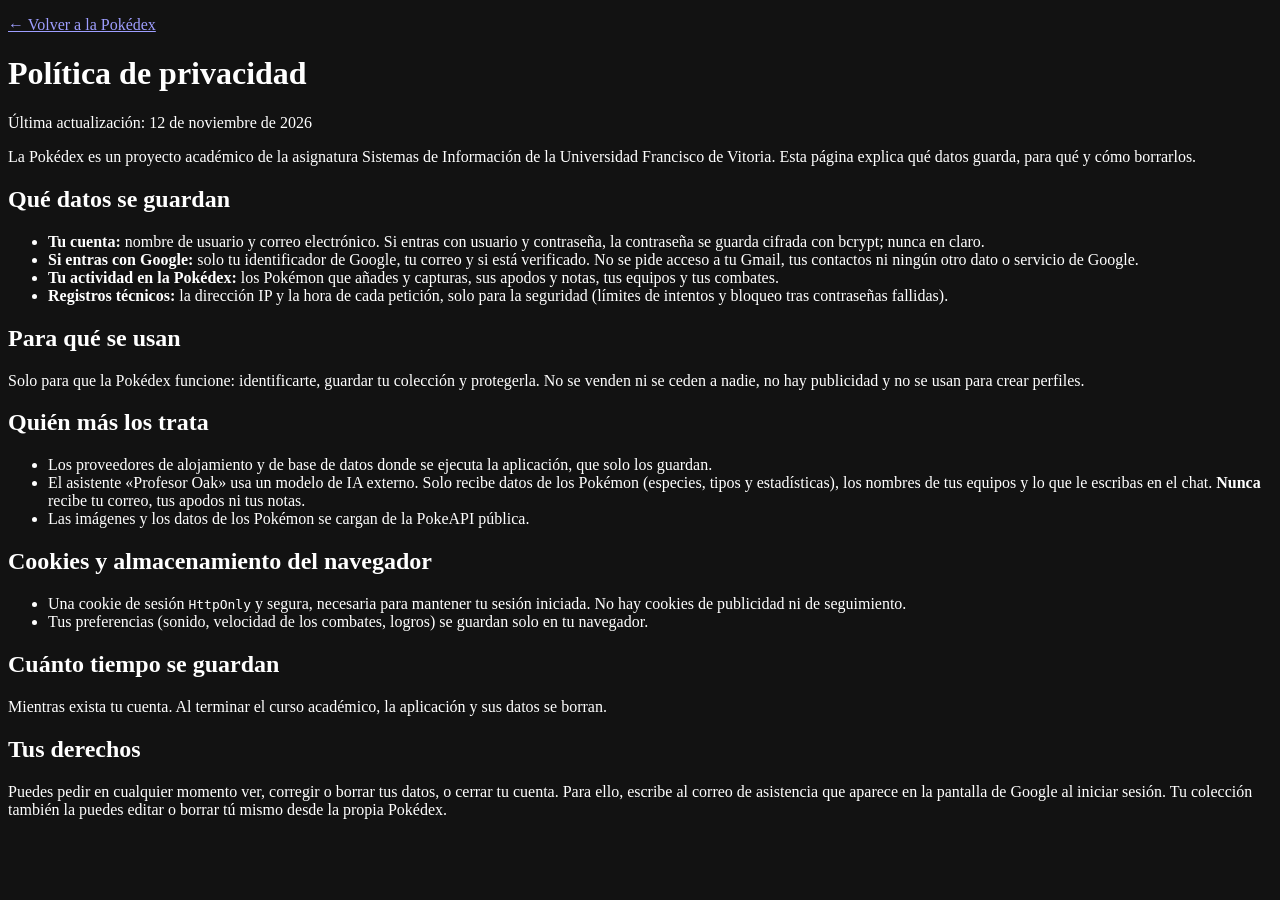
==== app/web/privacidad.html @ 35380f9d "feat(web): política de privacidad en /privacidad Página pública y estática (con la CSP de la web) qu" ====
<!doctype html>
<html lang="es">
<head>
  <meta charset="utf-8">
  <meta name="viewport" content="width=device-width, initial-scale=1">
  <meta name="referrer" content="no-referrer">
  <meta name="color-scheme" content="dark">
  <meta name="description" content="Política de privacidad de la Pokédex.">
  <title>Política de privacidad · Pokédex</title>
  <link rel="icon" type="image/svg+xml" href="/static/favicon.svg">
  <link rel="stylesheet" href="/web/css/app.css">
</head>
<body>
  <main class="screen legal">
    <p><a class="back-link" href="/">← Volver a la Pokédex</a></p>
    <h1>Política de privacidad</h1>
    <p class="muted">Última actualización: 12 de noviembre de 2026</p>

    <p>La Pokédex es un proyecto académico de la asignatura Sistemas de Información de la
      Universidad Francisco de Vitoria. Esta página explica qué datos guarda, para qué y cómo
      borrarlos.</p>

    <h2>Qué datos se guardan</h2>
    <ul>
      <li><strong>Tu cuenta:</strong> nombre de usuario y correo electrónico. Si entras con
        usuario y contraseña, la contraseña se guarda cifrada con bcrypt; nunca en claro.</li>
      <li><strong>Si entras con Google:</strong> solo tu identificador de Google, tu correo
        y si está verificado. No se pide acceso a tu Gmail, tus contactos ni ningún otro
        dato o servicio de Google.</li>
      <li><strong>Tu actividad en la Pokédex:</strong> los Pokémon que añades y capturas,
        sus apodos y notas, tus equipos y tus combates.</li>
      <li><strong>Registros técnicos:</strong> la dirección IP y la hora de cada petición, solo
        para la seguridad (límites de intentos y bloqueo tras contraseñas fallidas).</li>
    </ul>

    <h2>Para qué se usan</h2>
    <p>Solo para que la Pokédex funcione: identificarte, guardar tu colección y protegerla.
      No se venden ni se ceden a nadie, no hay publicidad y no se usan para crear perfiles.</p>

    <h2>Quién más los trata</h2>
    <ul>
      <li>Los proveedores de alojamiento y de base de datos donde se ejecuta la aplicación,
        que solo los guardan.</li>
      <li>El asistente «Profesor Oak» usa un modelo de IA externo. Solo recibe datos de los
        Pokémon (especies, tipos y estadísticas), los nombres de tus equipos y lo que le
        escribas en el chat. <strong>Nunca</strong> recibe tu correo, tus apodos ni tus notas.</li>
      <li>Las imágenes y los datos de los Pokémon se cargan de la PokeAPI pública.</li>
    </ul>

    <h2>Cookies y almacenamiento del navegador</h2>
    <ul>
      <li>Una cookie de sesión <code>HttpOnly</code> y segura, necesaria para mantener tu sesión
        iniciada. No hay cookies de publicidad ni de seguimiento.</li>
      <li>Tus preferencias (sonido, velocidad de los combates, logros) se guardan solo en tu
        navegador.</li>
    </ul>

    <h2>Cuánto tiempo se guardan</h2>
    <p>Mientras exista tu cuenta. Al terminar el curso académico, la aplicación y sus datos
      se borran.</p>

    <h2>Tus derechos</h2>
    <p>Puedes pedir en cualquier momento ver, corregir o borrar tus datos, o cerrar tu
      cuenta. Para ello, escribe al correo de asistencia que aparece en la pantalla de Google
      al iniciar sesión. Tu colección también la puedes editar o borrar tú mismo desde la
      propia Pokédex.</p>
  </main>
</body>
</html>
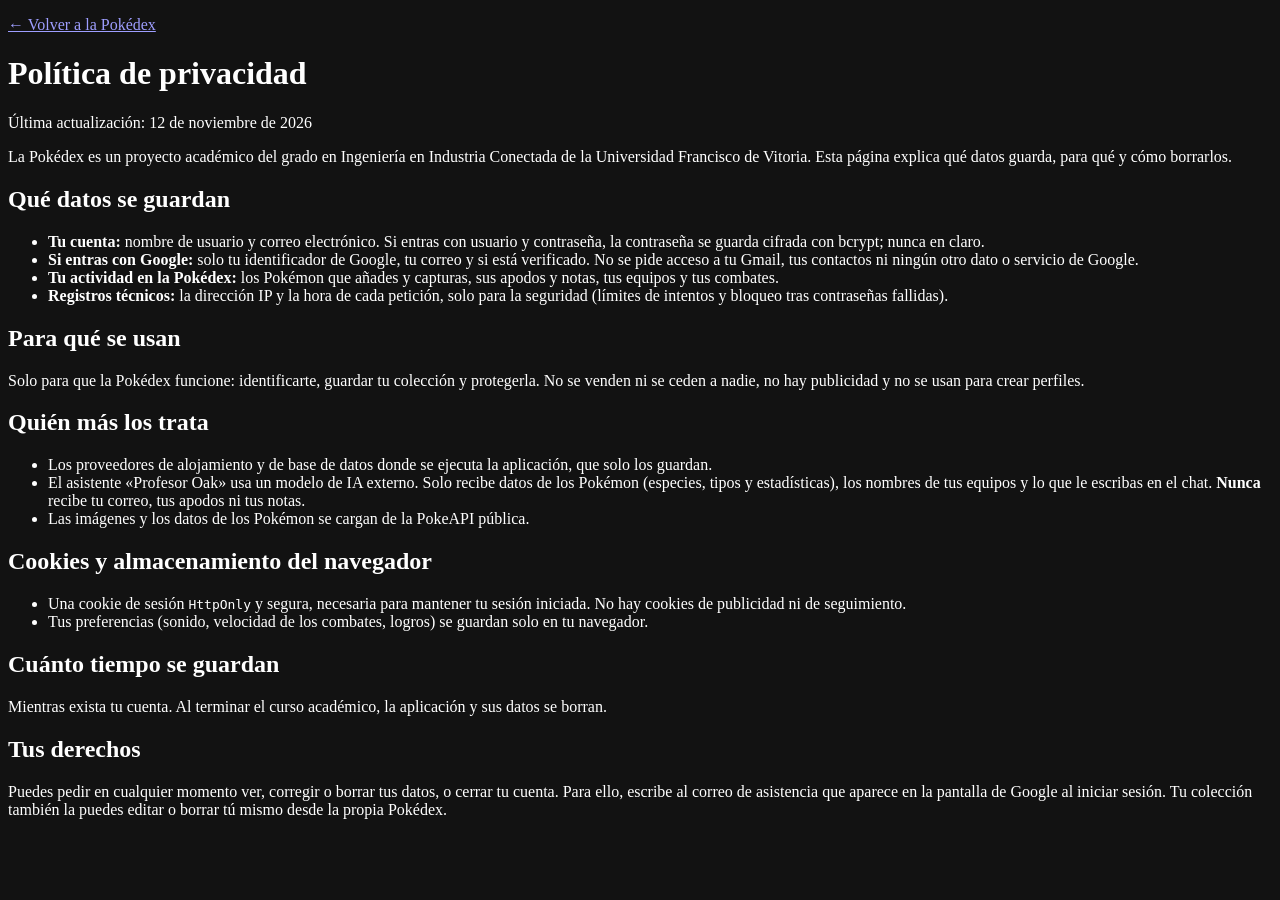
==== commit 25f9412b: "docs: el grado es Ingeniería en Industria Conectada README y política de privacidad. Versión 1.3.7." ====
--- a/app/web/privacidad.html
+++ b/app/web/privacidad.html
@@ -16,8 +16,8 @@
     <h1>Política de privacidad</h1>
     <p class="muted">Última actualización: 12 de noviembre de 2026</p>
 
-    <p>La Pokédex es un proyecto académico de la asignatura Sistemas de Información de la
-      Universidad Francisco de Vitoria. Esta página explica qué datos guarda, para qué y cómo
+    <p>La Pokédex es un proyecto académico del grado en Ingeniería en Industria Conectada de
+      la Universidad Francisco de Vitoria. Esta página explica qué datos guarda, para qué y cómo
       borrarlos.</p>
 
     <h2>Qué datos se guardan</h2>
